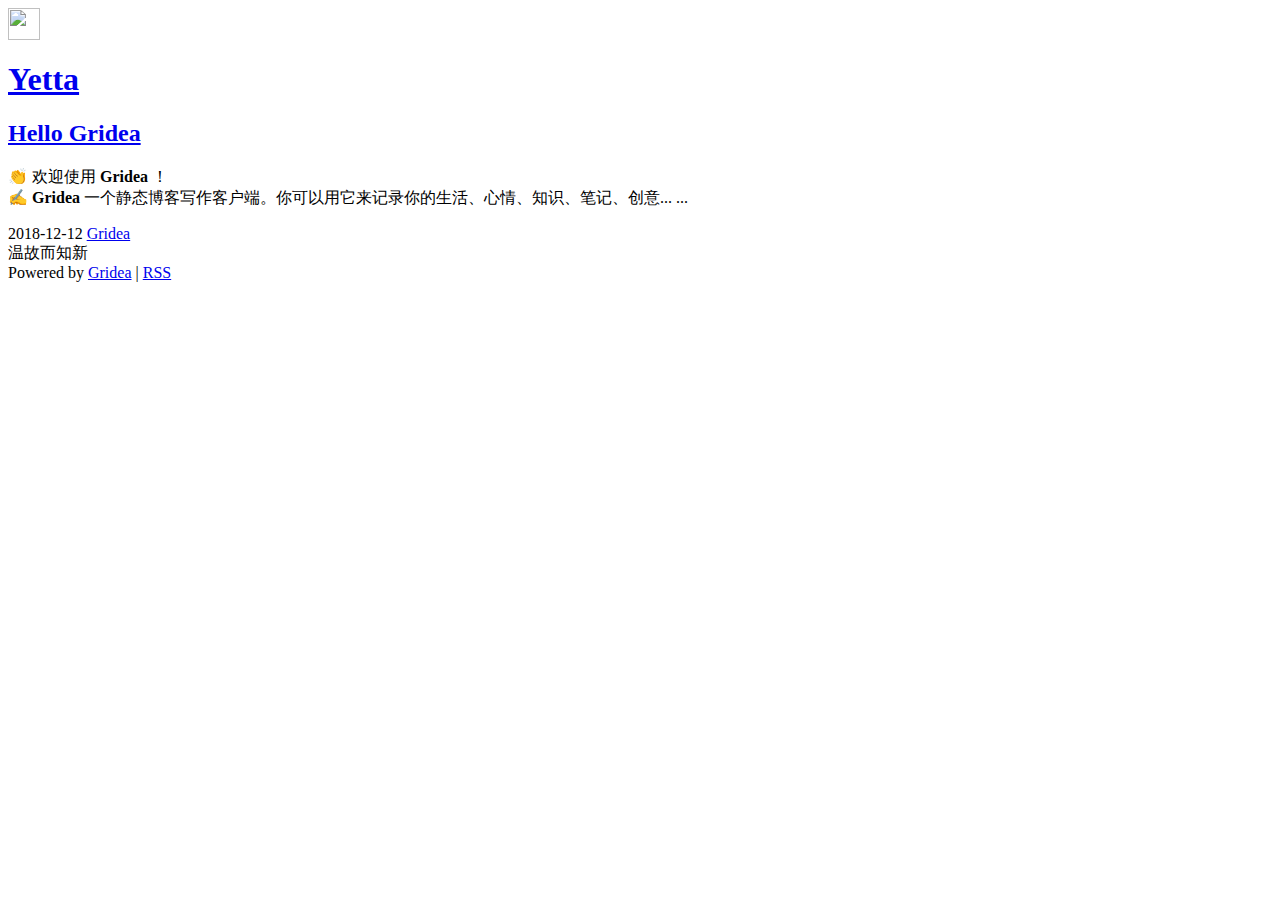
==== index.html @ 6abbf2cd "update from gridea: 2020-03-17 16:31:03" ====
<html>
  <head>
    
<meta charset="utf-8" >

<title>Yetta</title>
<meta name="description" content="温故而知新">

<meta name="viewport" content="width=device-width, initial-scale=1, maximum-scale=1, user-scalable=no">
<link rel="stylesheet" href="https://cdnjs.cloudflare.com/ajax/libs/animate.css/3.7.0/animate.min.css">

<link rel="stylesheet" href="https://use.fontawesome.com/releases/v5.7.2/css/all.css" integrity="sha384-fnmOCqbTlWIlj8LyTjo7mOUStjsKC4pOpQbqyi7RrhN7udi9RwhKkMHpvLbHG9Sr" crossorigin="anonymous">
<link rel="shortcut icon" href="https://yetta3370/webdesign.github.io/favicon.ico?v=1584433859513">
<link rel="stylesheet" href="https://cdnjs.cloudflare.com/ajax/libs/KaTeX/0.10.0/katex.min.css">
<link rel="stylesheet" href="https://yetta3370/webdesign.github.io/styles/main.css">



<script src="https://cdn.jsdelivr.net/npm/vue/dist/vue.js"></script>
<script src="https://cdn.bootcss.com/highlight.js/9.12.0/highlight.min.js"></script>



  </head>
  <body>
    <div id="app" class="main">
      <div class="site-header-container">
  <div class="site-header">
    <div class="left">
      <a href="https://yetta3370/webdesign.github.io">
        <img class="avatar" src="https://yetta3370/webdesign.github.io/images/avatar.png?v=1584433859513" alt="" width="32px" height="32px">
      </a>
      <a href="https://yetta3370/webdesign.github.io">
        <h1 class="site-title">Yetta</h1>
      </a>
    </div>
    <div class="right">
      <transition name="fade">
        <i class="icon" :class="{ 'icon-close-outline': menuVisible, 'icon-menu-outline': !menuVisible }" @click="menuVisible = !menuVisible"></i>
      </transition>
    </div>
  </div>
</div>

<transition name="fade">
  <div class="menu-container" style="display: none;" v-show="menuVisible">
    <div class="menu-list">
      
        
          <a href="https://yetta3370/webdesign.github.io" class="menu purple-link">
            首页
          </a>
        
      
        
          <a href="https://yetta3370/webdesign.github.io/archives" class="menu purple-link">
            归档
          </a>
        
      
        
          <a href="https://yetta3370/webdesign.github.io/tags" class="menu purple-link">
            标签
          </a>
        
      
        
          <a href="https://yetta3370/webdesign.github.io/post/about" class="menu purple-link">
            关于
          </a>
        
      
    </div>
  </div>
</transition>


      <div class="content-container">
        
        
<section class="post-item">
    <div class="content">
      <a href="https://yetta3370/webdesign.github.io/post/hello-gridea/">
        <h2 class="post-title">Hello Gridea</h2>
      </a>
      <div class="post-abstract">
        <p>👏  欢迎使用 <strong>Gridea</strong> ！<br>
✍️  <strong>Gridea</strong> 一个静态博客写作客户端。你可以用它来记录你的生活、心情、知识、笔记、创意... ...</p>

      </div>
      <div class="post-info">
        <span><i class="icon icon-calendar-outline"></i> 2018-12-12</span>
        
          <span>
            <i class="icon icon-pricetags-outline"></i>
            
              <a href="https://yetta3370/webdesign.github.io/tag/xIq6N0tEE/">
                Gridea
                
              </a>
            
          </span>
        
      </div>
    </div>
    
      <a href="https://yetta3370/webdesign.github.io/post/hello-gridea/">
        <div class="feature-container" style="background-image: url('https://yetta3370/webdesign.github.io/post-images/hello-gridea.png')">
        </div>
      </a>
    
  </section>


<div class="pagination-container">
  
  
</div>


      </div>

      <div class="site-footer">
  <div class="slogan">温故而知新</div>
  <div class="social-container">
    
      
    
      
    
      
    
      
    
      
    
  </div>
  Powered by <a href="https://github.com/getgridea/gridea" target="_blank">Gridea</a> | <a class="rss" href="https://yetta3370/webdesign.github.io/atom.xml" target="_blank">RSS</a>
</div>


    </div>
    <script type="application/javascript">

hljs.initHighlightingOnLoad()

var app = new Vue({
  el: '#app',
  data: {
    menuVisible: false,
  },
})

</script>




  </body>
</html>
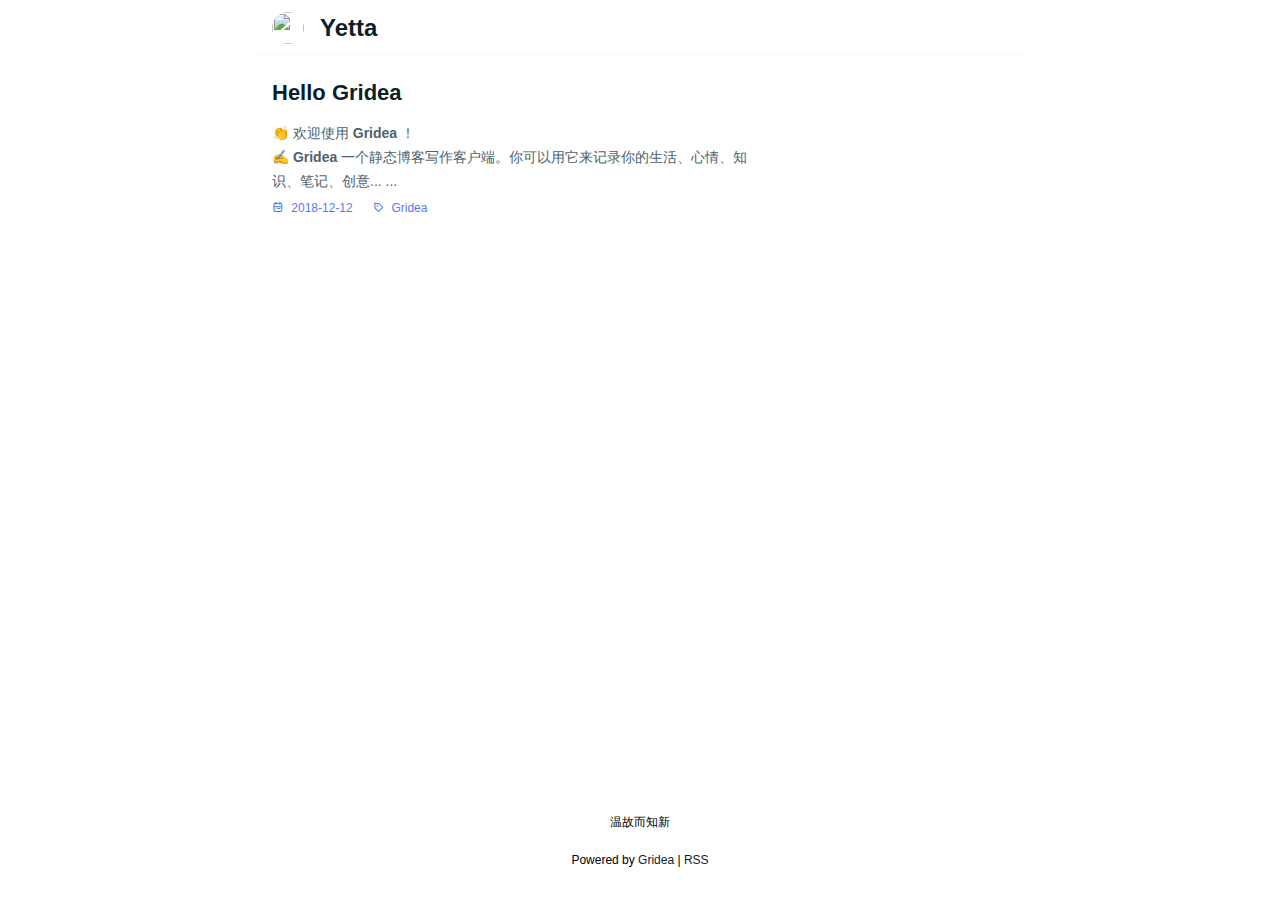
==== commit d286ef04: "update from gridea: 2020-03-17 17:10:50" ====
--- a/index.html
+++ b/index.html
@@ -11,9 +11,9 @@
 <link rel="stylesheet" href="https://cdnjs.cloudflare.com/ajax/libs/animate.css/3.7.0/animate.min.css">
 
 <link rel="stylesheet" href="https://use.fontawesome.com/releases/v5.7.2/css/all.css" integrity="sha384-fnmOCqbTlWIlj8LyTjo7mOUStjsKC4pOpQbqyi7RrhN7udi9RwhKkMHpvLbHG9Sr" crossorigin="anonymous">
-<link rel="shortcut icon" href="https://yetta3370/webdesign.github.io/favicon.ico?v=1584433859513">
+<link rel="shortcut icon" href="https://yetta3370.github.io/webdesign.github.io/favicon.ico?v=1584436246470">
 <link rel="stylesheet" href="https://cdnjs.cloudflare.com/ajax/libs/KaTeX/0.10.0/katex.min.css">
-<link rel="stylesheet" href="https://yetta3370/webdesign.github.io/styles/main.css">
+<link rel="stylesheet" href="https://yetta3370.github.io/webdesign.github.io/styles/main.css">
 
 
 
@@ -28,10 +28,10 @@
       <div class="site-header-container">
   <div class="site-header">
     <div class="left">
-      <a href="https://yetta3370/webdesign.github.io">
-        <img class="avatar" src="https://yetta3370/webdesign.github.io/images/avatar.png?v=1584433859513" alt="" width="32px" height="32px">
+      <a href="https://yetta3370.github.io/webdesign.github.io">
+        <img class="avatar" src="https://yetta3370.github.io/webdesign.github.io/images/avatar.png?v=1584436246470" alt="" width="32px" height="32px">
       </a>
-      <a href="https://yetta3370/webdesign.github.io">
+      <a href="https://yetta3370.github.io/webdesign.github.io">
         <h1 class="site-title">Yetta</h1>
       </a>
     </div>
@@ -48,25 +48,25 @@
     <div class="menu-list">
       
         
-          <a href="https://yetta3370/webdesign.github.io" class="menu purple-link">
+          <a href="https://yetta3370.github.io/webdesign.github.io" class="menu purple-link">
             首页
           </a>
         
       
         
-          <a href="https://yetta3370/webdesign.github.io/archives" class="menu purple-link">
+          <a href="https://yetta3370.github.io/webdesign.github.io/archives" class="menu purple-link">
             归档
           </a>
         
       
         
-          <a href="https://yetta3370/webdesign.github.io/tags" class="menu purple-link">
+          <a href="https://yetta3370.github.io/webdesign.github.io/tags" class="menu purple-link">
             标签
           </a>
         
       
         
-          <a href="https://yetta3370/webdesign.github.io/post/about" class="menu purple-link">
+          <a href="https://yetta3370.github.io/webdesign.github.io/post/about" class="menu purple-link">
             关于
           </a>
         
@@ -81,7 +81,7 @@
         
 <section class="post-item">
     <div class="content">
-      <a href="https://yetta3370/webdesign.github.io/post/hello-gridea/">
+      <a href="https://yetta3370.github.io/webdesign.github.io/post/hello-gridea/">
         <h2 class="post-title">Hello Gridea</h2>
       </a>
       <div class="post-abstract">
@@ -95,7 +95,7 @@
           <span>
             <i class="icon icon-pricetags-outline"></i>
             
-              <a href="https://yetta3370/webdesign.github.io/tag/xIq6N0tEE/">
+              <a href="https://yetta3370.github.io/webdesign.github.io/tag/xIq6N0tEE/">
                 Gridea
                 
               </a>
@@ -105,8 +105,8 @@
       </div>
     </div>
     
-      <a href="https://yetta3370/webdesign.github.io/post/hello-gridea/">
-        <div class="feature-container" style="background-image: url('https://yetta3370/webdesign.github.io/post-images/hello-gridea.png')">
+      <a href="https://yetta3370.github.io/webdesign.github.io/post/hello-gridea/">
+        <div class="feature-container" style="background-image: url('https://yetta3370.github.io/webdesign.github.io/post-images/hello-gridea.jpg')">
         </div>
       </a>
     
@@ -136,7 +136,7 @@
       
     
   </div>
-  Powered by <a href="https://github.com/getgridea/gridea" target="_blank">Gridea</a> | <a class="rss" href="https://yetta3370/webdesign.github.io/atom.xml" target="_blank">RSS</a>
+  Powered by <a href="https://github.com/getgridea/gridea" target="_blank">Gridea</a> | <a class="rss" href="https://yetta3370.github.io/webdesign.github.io/atom.xml" target="_blank">RSS</a>
 </div>
 
 
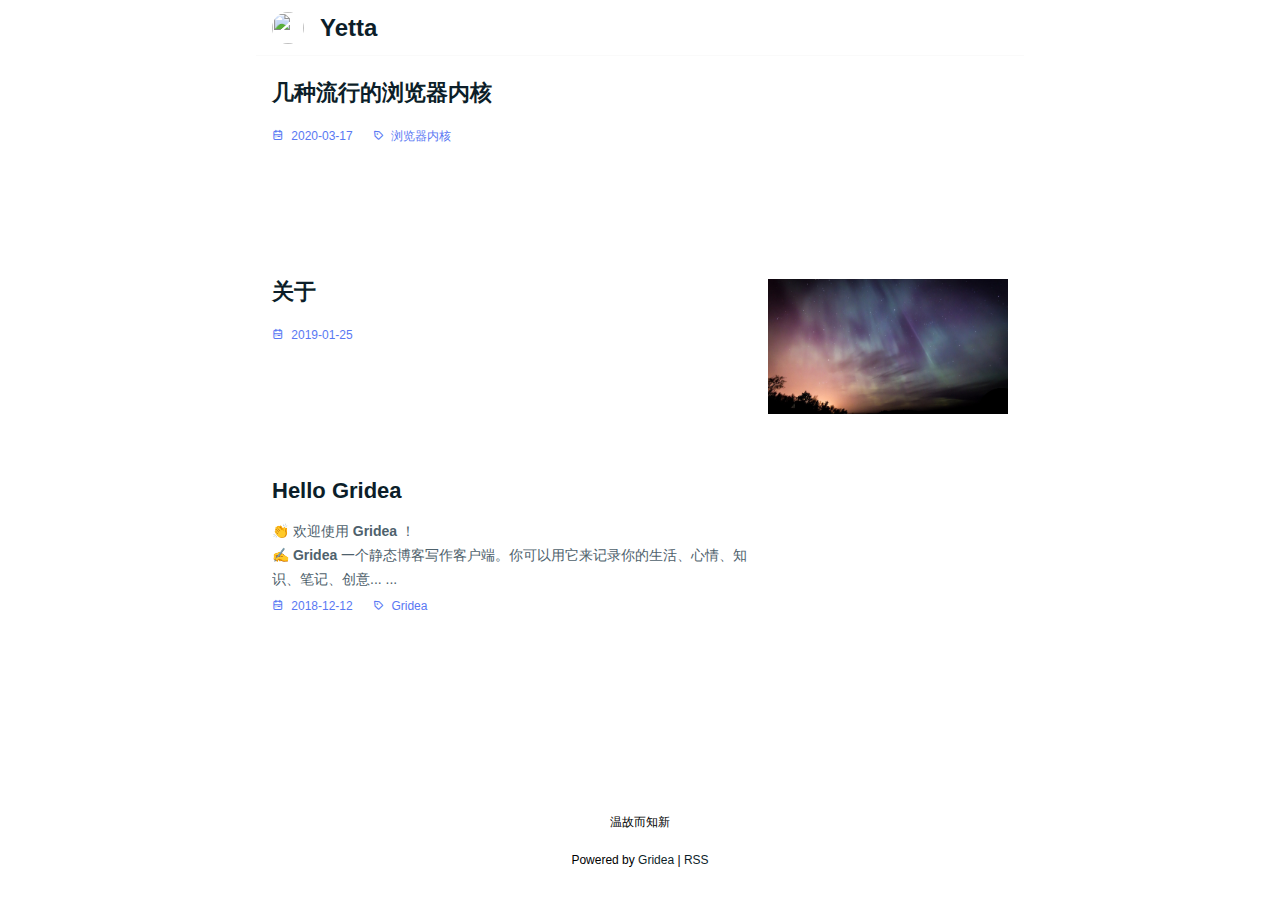
==== commit 07943712: "update from gridea: 2020-03-20 11:06:14" ====
--- a/index.html
+++ b/index.html
@@ -11,7 +11,7 @@
 <link rel="stylesheet" href="https://cdnjs.cloudflare.com/ajax/libs/animate.css/3.7.0/animate.min.css">
 
 <link rel="stylesheet" href="https://use.fontawesome.com/releases/v5.7.2/css/all.css" integrity="sha384-fnmOCqbTlWIlj8LyTjo7mOUStjsKC4pOpQbqyi7RrhN7udi9RwhKkMHpvLbHG9Sr" crossorigin="anonymous">
-<link rel="shortcut icon" href="https://yetta3370.github.io/webdesign.github.io/favicon.ico?v=1584436246470">
+<link rel="shortcut icon" href="https://yetta3370.github.io/webdesign.github.io/favicon.ico?v=1584673568517">
 <link rel="stylesheet" href="https://cdnjs.cloudflare.com/ajax/libs/KaTeX/0.10.0/katex.min.css">
 <link rel="stylesheet" href="https://yetta3370.github.io/webdesign.github.io/styles/main.css">
 
@@ -29,7 +29,7 @@
   <div class="site-header">
     <div class="left">
       <a href="https://yetta3370.github.io/webdesign.github.io">
-        <img class="avatar" src="https://yetta3370.github.io/webdesign.github.io/images/avatar.png?v=1584436246470" alt="" width="32px" height="32px">
+        <img class="avatar" src="https://yetta3370.github.io/webdesign.github.io/images/avatar.png?v=1584673568517" alt="" width="32px" height="32px">
       </a>
       <a href="https://yetta3370.github.io/webdesign.github.io">
         <h1 class="site-title">Yetta</h1>
@@ -48,7 +48,7 @@
     <div class="menu-list">
       
         
-          <a href="https://yetta3370.github.io/webdesign.github.io" class="menu purple-link">
+          <a href="https://yetta3370.github.io/webdesign.github.io/index" class="menu purple-link">
             首页
           </a>
         
@@ -79,6 +79,58 @@
       <div class="content-container">
         
         
+<section class="post-item">
+    <div class="content">
+      <a href="https://yetta3370.github.io/webdesign.github.io/post/ji-chong-liu-xing-de-liu-lan-qi-nei-he/">
+        <h2 class="post-title">几种流行的浏览器内核</h2>
+      </a>
+      <div class="post-abstract">
+        
+      </div>
+      <div class="post-info">
+        <span><i class="icon icon-calendar-outline"></i> 2020-03-17</span>
+        
+          <span>
+            <i class="icon icon-pricetags-outline"></i>
+            
+              <a href="https://yetta3370.github.io/webdesign.github.io/tag/cT3Oz83yb/">
+                浏览器内核
+                
+              </a>
+            
+          </span>
+        
+      </div>
+    </div>
+    
+      <a href="https://yetta3370.github.io/webdesign.github.io/post/ji-chong-liu-xing-de-liu-lan-qi-nei-he/">
+        <div class="feature-container" style="background-image: url('https://yetta3370.github.io/webdesign.github.io/post-images/ji-chong-liu-xing-de-liu-lan-qi-nei-he.jpg')">
+        </div>
+      </a>
+    
+  </section>
+
+<section class="post-item">
+    <div class="content">
+      <a href="https://yetta3370.github.io/webdesign.github.io/post/about/">
+        <h2 class="post-title">关于</h2>
+      </a>
+      <div class="post-abstract">
+        
+      </div>
+      <div class="post-info">
+        <span><i class="icon icon-calendar-outline"></i> 2019-01-25</span>
+        
+      </div>
+    </div>
+    
+      <a href="https://yetta3370.github.io/webdesign.github.io/post/about/">
+        <div class="feature-container" style="background-image: url('https://yetta3370.github.io/webdesign.github.io/post-images/about.jpg')">
+        </div>
+      </a>
+    
+  </section>
+
 <section class="post-item">
     <div class="content">
       <a href="https://yetta3370.github.io/webdesign.github.io/post/hello-gridea/">
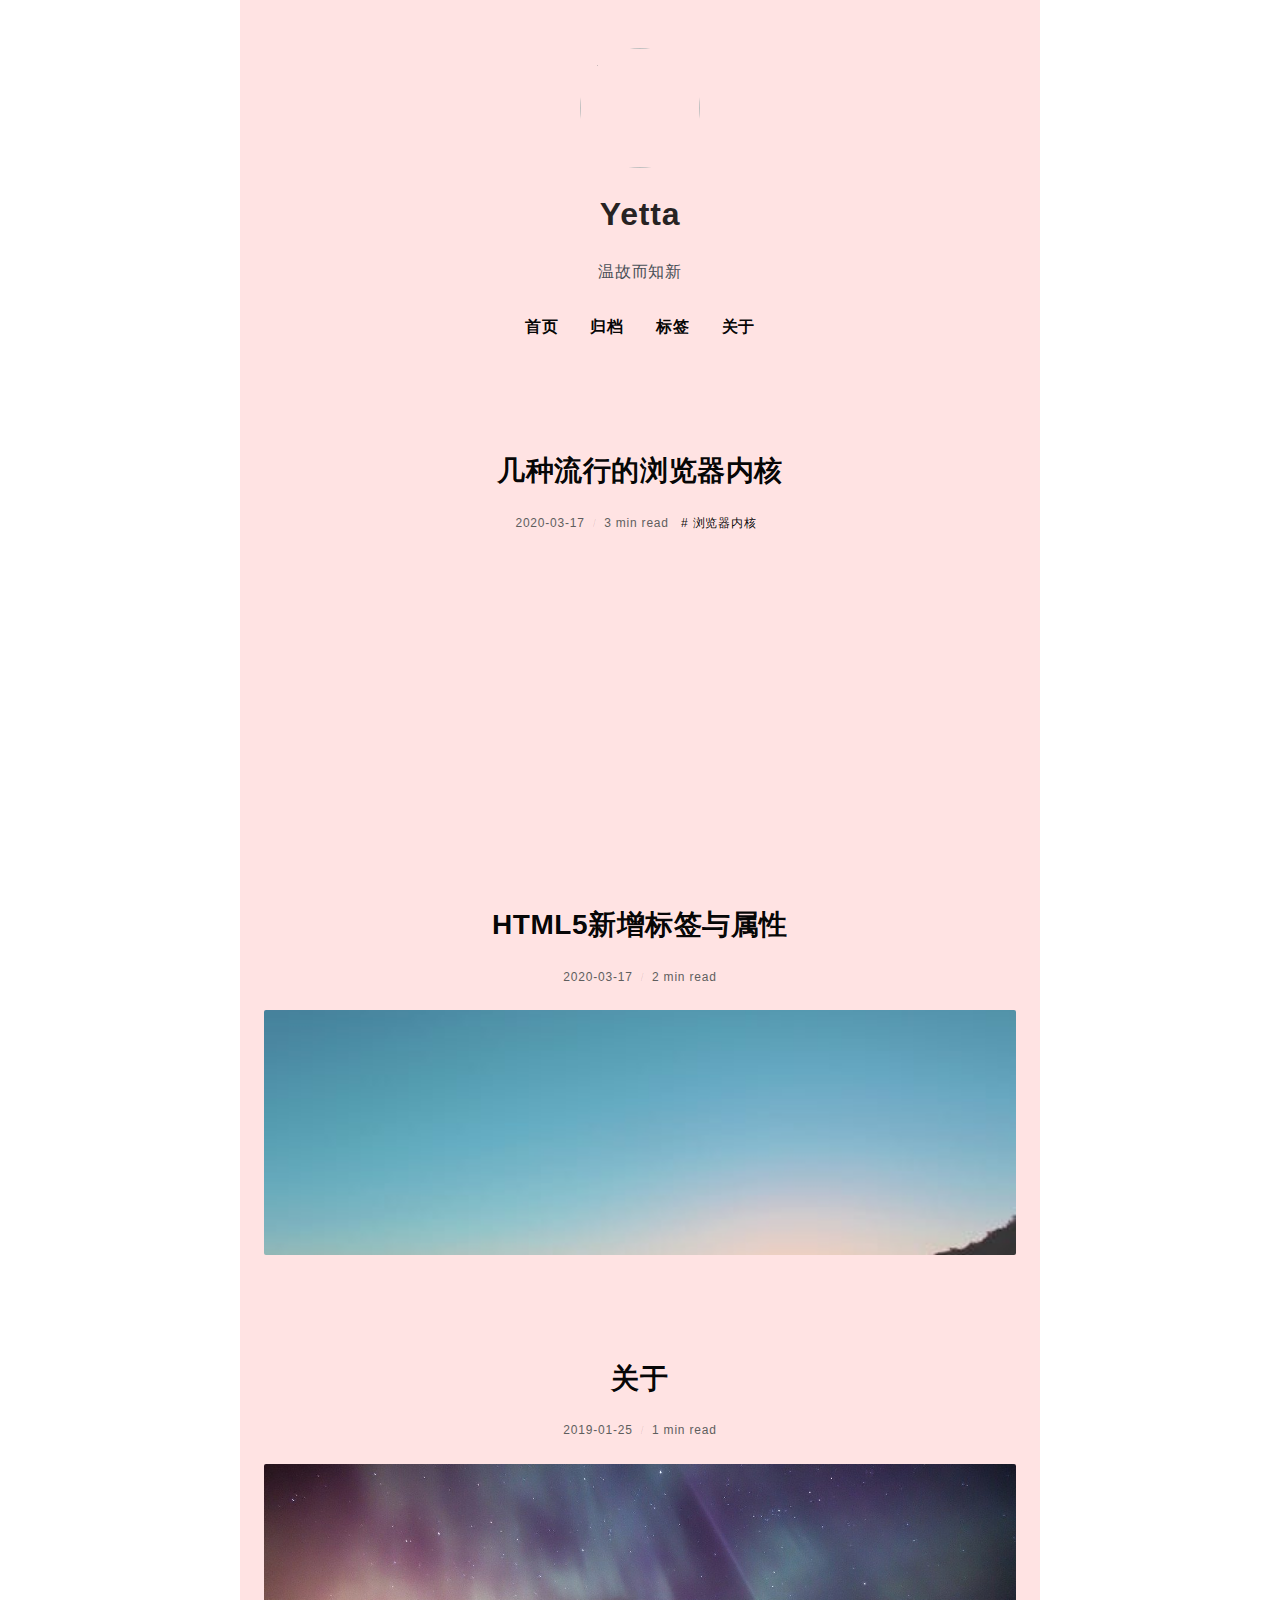
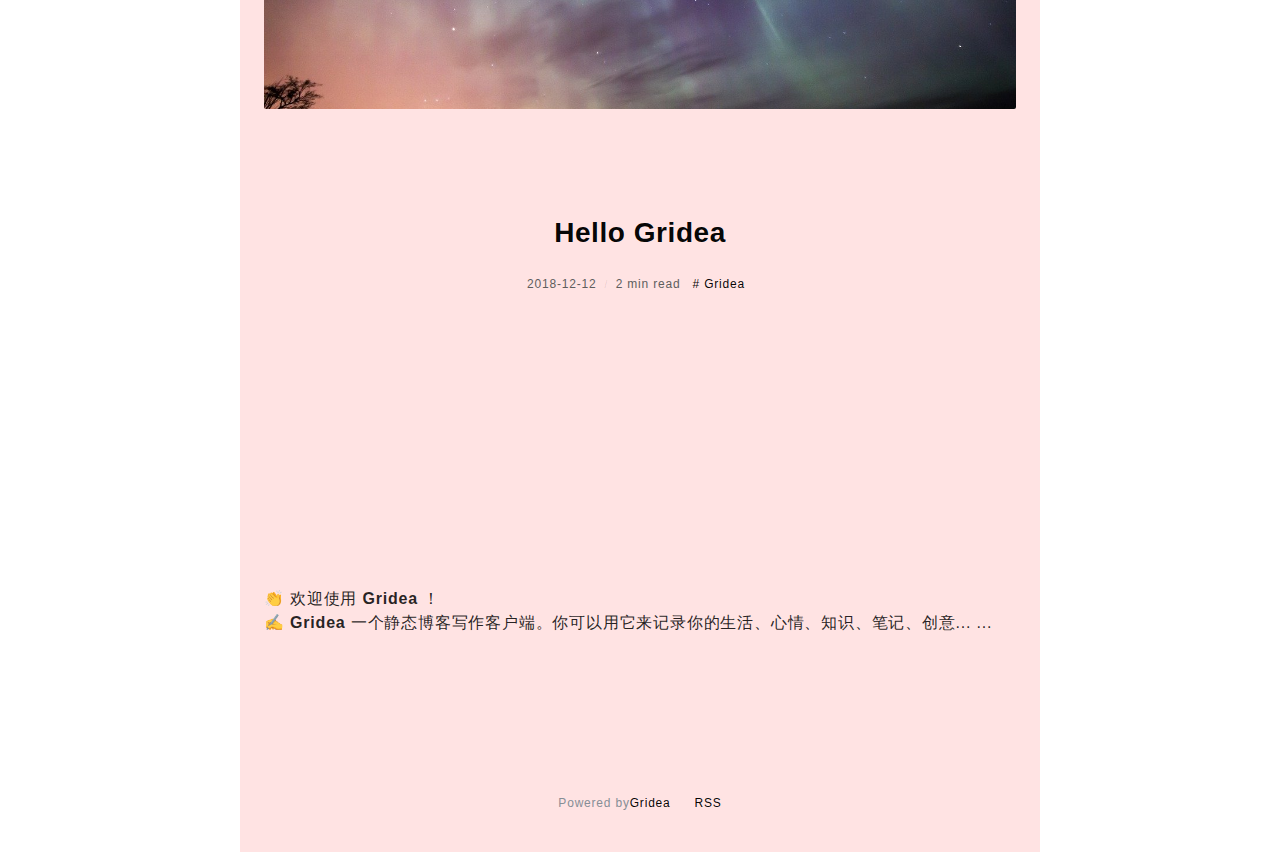
==== commit 9800f156: "update from gridea: 2020-05-17 19:45:54" ====
--- a/index.html
+++ b/index.html
@@ -1,180 +1,58 @@
-
 <html>
   <head>
-    
-<meta charset="utf-8" >
-
+    <meta charset="utf-8" />
+<meta name="viewport" content="width=device-width, initial-scale=1" />
 <title>Yetta</title>
-<meta name="description" content="温故而知新">
-
-<meta name="viewport" content="width=device-width, initial-scale=1, maximum-scale=1, user-scalable=no">
-<link rel="stylesheet" href="https://cdnjs.cloudflare.com/ajax/libs/animate.css/3.7.0/animate.min.css">
-
-<link rel="stylesheet" href="https://use.fontawesome.com/releases/v5.7.2/css/all.css" integrity="sha384-fnmOCqbTlWIlj8LyTjo7mOUStjsKC4pOpQbqyi7RrhN7udi9RwhKkMHpvLbHG9Sr" crossorigin="anonymous">
-<link rel="shortcut icon" href="https://yetta3370.github.io/webdesign.github.io/favicon.ico?v=1584673568517">
-<link rel="stylesheet" href="https://cdnjs.cloudflare.com/ajax/libs/KaTeX/0.10.0/katex.min.css">
+<link rel="shortcut icon" href="https://yetta3370.github.io/webdesign.github.io/favicon.ico?v=1589715944892">
+<link href="https://cdn.jsdelivr.net/npm/remixicon@2.3.0/fonts/remixicon.css" rel="stylesheet">
 <link rel="stylesheet" href="https://yetta3370.github.io/webdesign.github.io/styles/main.css">
+<link rel="alternate" type="application/atom+xml" title="Yetta - Atom Feed" href="https://yetta3370.github.io/webdesign.github.io/atom.xml">
+<link rel="stylesheet" href="https://fonts.googleapis.com/css?family=Droid+Serif:400,700">
 
 
 
-<script src="https://cdn.jsdelivr.net/npm/vue/dist/vue.js"></script>
-<script src="https://cdn.bootcss.com/highlight.js/9.12.0/highlight.min.js"></script>
-
-
-
+    <meta name="description" content="温故而知新" />
   </head>
   <body>
-    <div id="app" class="main">
-      <div class="site-header-container">
-  <div class="site-header">
-    <div class="left">
-      <a href="https://yetta3370.github.io/webdesign.github.io">
-        <img class="avatar" src="https://yetta3370.github.io/webdesign.github.io/images/avatar.png?v=1584673568517" alt="" width="32px" height="32px">
-      </a>
-      <a href="https://yetta3370.github.io/webdesign.github.io">
-        <h1 class="site-title">Yetta</h1>
-      </a>
-    </div>
-    <div class="right">
-      <transition name="fade">
-        <i class="icon" :class="{ 'icon-close-outline': menuVisible, 'icon-menu-outline': !menuVisible }" @click="menuVisible = !menuVisible"></i>
-      </transition>
-    </div>
+    <div class="main">
+      <div class="main-content">
+        <div class="site-header">
+  <a href="https://yetta3370.github.io/webdesign.github.io">
+  <img class="avatar" src="https://yetta3370.github.io/webdesign.github.io/images/avatar.png?v=1589715944892" alt="">
+  </a>
+  <h1 class="site-title">
+    Yetta
+  </h1>
+  <p class="site-description">
+    温故而知新
+  </p>
+  <div class="menu-container">
+    
+      
+        <a href="https://yetta3370.github.io/webdesign.github.io/index" class="menu">
+          首页
+        </a>
+      
+    
+      
+        <a href="https://yetta3370.github.io/webdesign.github.io/archives" class="menu">
+          归档
+        </a>
+      
+    
+      
+        <a href="https://yetta3370.github.io/webdesign.github.io/tags" class="menu">
+          标签
+        </a>
+      
+    
+      
+        <a href="https://yetta3370.github.io/webdesign.github.io/post/about" class="menu">
+          关于
+        </a>
+      
+    
   </div>
-</div>
-
-<transition name="fade">
-  <div class="menu-container" style="display: none;" v-show="menuVisible">
-    <div class="menu-list">
-      
-        
-          <a href="https://yetta3370.github.io/webdesign.github.io/index" class="menu purple-link">
-            首页
-          </a>
-        
-      
-        
-          <a href="https://yetta3370.github.io/webdesign.github.io/archives" class="menu purple-link">
-            归档
-          </a>
-        
-      
-        
-          <a href="https://yetta3370.github.io/webdesign.github.io/tags" class="menu purple-link">
-            标签
-          </a>
-        
-      
-        
-          <a href="https://yetta3370.github.io/webdesign.github.io/post/about" class="menu purple-link">
-            关于
-          </a>
-        
-      
-    </div>
-  </div>
-</transition>
-
-
-      <div class="content-container">
-        
-        
-<section class="post-item">
-    <div class="content">
-      <a href="https://yetta3370.github.io/webdesign.github.io/post/ji-chong-liu-xing-de-liu-lan-qi-nei-he/">
-        <h2 class="post-title">几种流行的浏览器内核</h2>
-      </a>
-      <div class="post-abstract">
-        
-      </div>
-      <div class="post-info">
-        <span><i class="icon icon-calendar-outline"></i> 2020-03-17</span>
-        
-          <span>
-            <i class="icon icon-pricetags-outline"></i>
-            
-              <a href="https://yetta3370.github.io/webdesign.github.io/tag/cT3Oz83yb/">
-                浏览器内核
-                
-              </a>
-            
-          </span>
-        
-      </div>
-    </div>
-    
-      <a href="https://yetta3370.github.io/webdesign.github.io/post/ji-chong-liu-xing-de-liu-lan-qi-nei-he/">
-        <div class="feature-container" style="background-image: url('https://yetta3370.github.io/webdesign.github.io/post-images/ji-chong-liu-xing-de-liu-lan-qi-nei-he.jpg')">
-        </div>
-      </a>
-    
-  </section>
-
-<section class="post-item">
-    <div class="content">
-      <a href="https://yetta3370.github.io/webdesign.github.io/post/about/">
-        <h2 class="post-title">关于</h2>
-      </a>
-      <div class="post-abstract">
-        
-      </div>
-      <div class="post-info">
-        <span><i class="icon icon-calendar-outline"></i> 2019-01-25</span>
-        
-      </div>
-    </div>
-    
-      <a href="https://yetta3370.github.io/webdesign.github.io/post/about/">
-        <div class="feature-container" style="background-image: url('https://yetta3370.github.io/webdesign.github.io/post-images/about.jpg')">
-        </div>
-      </a>
-    
-  </section>
-
-<section class="post-item">
-    <div class="content">
-      <a href="https://yetta3370.github.io/webdesign.github.io/post/hello-gridea/">
-        <h2 class="post-title">Hello Gridea</h2>
-      </a>
-      <div class="post-abstract">
-        <p>👏  欢迎使用 <strong>Gridea</strong> ！<br>
-✍️  <strong>Gridea</strong> 一个静态博客写作客户端。你可以用它来记录你的生活、心情、知识、笔记、创意... ...</p>
-
-      </div>
-      <div class="post-info">
-        <span><i class="icon icon-calendar-outline"></i> 2018-12-12</span>
-        
-          <span>
-            <i class="icon icon-pricetags-outline"></i>
-            
-              <a href="https://yetta3370.github.io/webdesign.github.io/tag/xIq6N0tEE/">
-                Gridea
-                
-              </a>
-            
-          </span>
-        
-      </div>
-    </div>
-    
-      <a href="https://yetta3370.github.io/webdesign.github.io/post/hello-gridea/">
-        <div class="feature-container" style="background-image: url('https://yetta3370.github.io/webdesign.github.io/post-images/hello-gridea.jpg')">
-        </div>
-      </a>
-    
-  </section>
-
-
-<div class="pagination-container">
-  
-  
-</div>
-
-
-      </div>
-
-      <div class="site-footer">
-  <div class="slogan">温故而知新</div>
   <div class="social-container">
     
       
@@ -188,26 +66,126 @@
       
     
   </div>
-  Powered by <a href="https://github.com/getgridea/gridea" target="_blank">Gridea</a> | <a class="rss" href="https://yetta3370.github.io/webdesign.github.io/atom.xml" target="_blank">RSS</a>
 </div>
 
+    
+        <div class="post-container">
+  
+    <article class="post">
+      <a href="https://yetta3370.github.io/webdesign.github.io/post/ji-chong-liu-xing-de-liu-lan-qi-nei-he/">
+        <h2 class="post-title">几种流行的浏览器内核</h2>
+      </a>
+      <div class="post-info">
+        <span>
+          2020-03-17
+        </span>
+        <span>
+          3 min read
+        </span>
+        
+          <a href="https://yetta3370.github.io/webdesign.github.io/tag/cT3Oz83yb/" class="post-tag">
+            # 浏览器内核
+          </a>
+        
+      </div>
+      
+        <a href="https://yetta3370.github.io/webdesign.github.io/post/ji-chong-liu-xing-de-liu-lan-qi-nei-he/" class="post-feature-image" style="background-image: url('https://yetta3370.github.io/webdesign.github.io/post-images/ji-chong-liu-xing-de-liu-lan-qi-nei-he.jpg')">
+        </a>
+      
+      <div class="post-abstract">
+        
+      </div>
+    </article>
+  
+    <article class="post">
+      <a href="https://yetta3370.github.io/webdesign.github.io/post/html5-xin-zeng-biao-qian/">
+        <h2 class="post-title">HTML5新增标签与属性</h2>
+      </a>
+      <div class="post-info">
+        <span>
+          2020-03-17
+        </span>
+        <span>
+          2 min read
+        </span>
+        
+      </div>
+      
+        <a href="https://yetta3370.github.io/webdesign.github.io/post/html5-xin-zeng-biao-qian/" class="post-feature-image" style="background-image: url('https://yetta3370.github.io/webdesign.github.io/post-images/html5-xin-zeng-biao-qian.jpg')">
+        </a>
+      
+      <div class="post-abstract">
+        
+      </div>
+    </article>
+  
+    <article class="post">
+      <a href="https://yetta3370.github.io/webdesign.github.io/post/about/">
+        <h2 class="post-title">关于</h2>
+      </a>
+      <div class="post-info">
+        <span>
+          2019-01-25
+        </span>
+        <span>
+          1 min read
+        </span>
+        
+      </div>
+      
+        <a href="https://yetta3370.github.io/webdesign.github.io/post/about/" class="post-feature-image" style="background-image: url('https://yetta3370.github.io/webdesign.github.io/post-images/about.jpg')">
+        </a>
+      
+      <div class="post-abstract">
+        
+      </div>
+    </article>
+  
+    <article class="post">
+      <a href="https://yetta3370.github.io/webdesign.github.io/post/hello-gridea/">
+        <h2 class="post-title">Hello Gridea</h2>
+      </a>
+      <div class="post-info">
+        <span>
+          2018-12-12
+        </span>
+        <span>
+          2 min read
+        </span>
+        
+          <a href="https://yetta3370.github.io/webdesign.github.io/tag/xIq6N0tEE/" class="post-tag">
+            # Gridea
+          </a>
+        
+      </div>
+      
+        <a href="https://yetta3370.github.io/webdesign.github.io/post/hello-gridea/" class="post-feature-image" style="background-image: url('https://yetta3370.github.io/webdesign.github.io/post-images/hello-gridea.jpg')">
+        </a>
+      
+      <div class="post-abstract">
+        <p>👏  欢迎使用 <strong>Gridea</strong> ！<br>
+✍️  <strong>Gridea</strong> 一个静态博客写作客户端。你可以用它来记录你的生活、心情、知识、笔记、创意... ...</p>
 
+      </div>
+    </article>
+  
+</div>
+
+    
+        <div class="pagination-container">
+  
+  
+</div>
+
+    
+        <div class="site-footer">
+  Powered by <a href="https://github.com/getgridea/gridea" target="_blank">Gridea</a>
+  <a class="rss" href="https://yetta3370.github.io/webdesign.github.io/atom.xml" target="_blank">
+    <i class="ri-rss-line"></i> RSS
+  </a>
+</div>
+
+      </div>
     </div>
-    <script type="application/javascript">
-
-hljs.initHighlightingOnLoad()
-
-var app = new Vue({
-  el: '#app',
-  data: {
-    menuVisible: false,
-  },
-})
-
-</script>
-
-
-
-
   </body>
 </html>
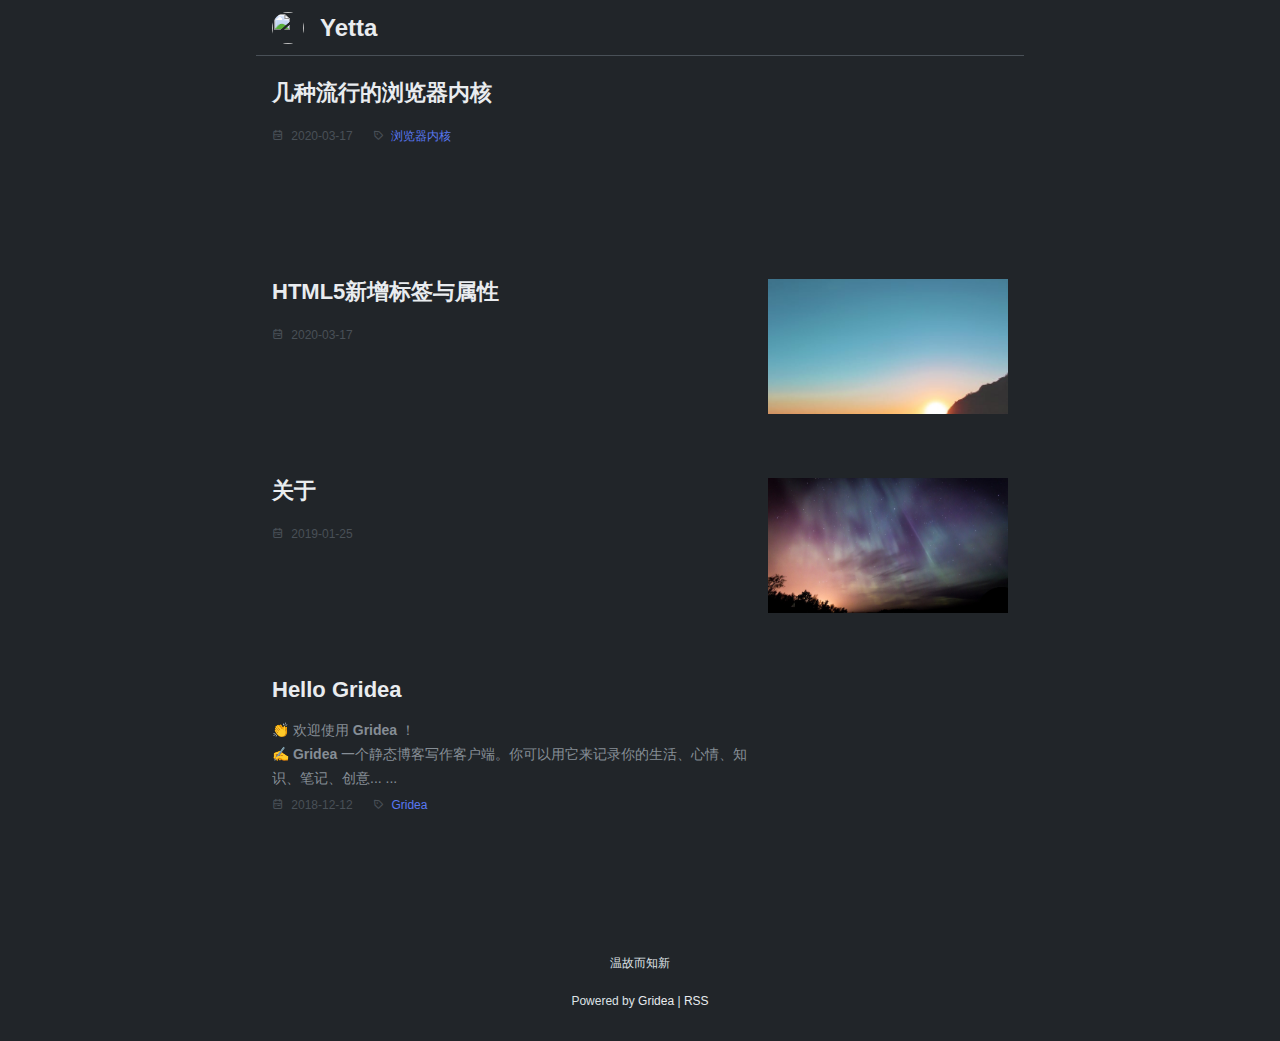
==== commit 00d2eeab: "update from gridea: 2020-05-17 19:58:00" ====
--- a/index.html
+++ b/index.html
@@ -1,191 +1,234 @@
+
 <html>
   <head>
-    <meta charset="utf-8" />
-<meta name="viewport" content="width=device-width, initial-scale=1" />
+    
+<meta charset="utf-8" >
+
 <title>Yetta</title>
-<link rel="shortcut icon" href="https://yetta3370.github.io/webdesign.github.io/favicon.ico?v=1589715944892">
-<link href="https://cdn.jsdelivr.net/npm/remixicon@2.3.0/fonts/remixicon.css" rel="stylesheet">
+<meta name="description" content="温故而知新">
+
+<meta name="viewport" content="width=device-width, initial-scale=1, maximum-scale=1, user-scalable=no">
+<link rel="stylesheet" href="https://cdnjs.cloudflare.com/ajax/libs/animate.css/3.7.0/animate.min.css">
+
+<link rel="stylesheet" href="https://use.fontawesome.com/releases/v5.7.2/css/all.css" integrity="sha384-fnmOCqbTlWIlj8LyTjo7mOUStjsKC4pOpQbqyi7RrhN7udi9RwhKkMHpvLbHG9Sr" crossorigin="anonymous">
+<link rel="shortcut icon" href="https://yetta3370.github.io/webdesign.github.io/favicon.ico?v=1589716676275">
+<link rel="stylesheet" href="https://cdnjs.cloudflare.com/ajax/libs/KaTeX/0.10.0/katex.min.css">
 <link rel="stylesheet" href="https://yetta3370.github.io/webdesign.github.io/styles/main.css">
-<link rel="alternate" type="application/atom+xml" title="Yetta - Atom Feed" href="https://yetta3370.github.io/webdesign.github.io/atom.xml">
-<link rel="stylesheet" href="https://fonts.googleapis.com/css?family=Droid+Serif:400,700">
-
-
-
-    <meta name="description" content="温故而知新" />
+
+
+
+<script src="https://cdn.jsdelivr.net/npm/vue/dist/vue.js"></script>
+<script src="https://cdn.bootcss.com/highlight.js/9.12.0/highlight.min.js"></script>
+
+
+
   </head>
   <body>
-    <div class="main">
-      <div class="main-content">
-        <div class="site-header">
-  <a href="https://yetta3370.github.io/webdesign.github.io">
-  <img class="avatar" src="https://yetta3370.github.io/webdesign.github.io/images/avatar.png?v=1589715944892" alt="">
-  </a>
-  <h1 class="site-title">
-    Yetta
-  </h1>
-  <p class="site-description">
-    温故而知新
-  </p>
-  <div class="menu-container">
-    
-      
-        <a href="https://yetta3370.github.io/webdesign.github.io/index" class="menu">
-          首页
-        </a>
-      
-    
-      
-        <a href="https://yetta3370.github.io/webdesign.github.io/archives" class="menu">
-          归档
-        </a>
-      
-    
-      
-        <a href="https://yetta3370.github.io/webdesign.github.io/tags" class="menu">
-          标签
-        </a>
-      
-    
-      
-        <a href="https://yetta3370.github.io/webdesign.github.io/post/about" class="menu">
-          关于
-        </a>
-      
-    
-  </div>
-  <div class="social-container">
-    
-      
-    
-      
-    
-      
-    
-      
-    
-      
-    
+    <div id="app" class="main">
+      <div class="site-header-container">
+  <div class="site-header">
+    <div class="left">
+      <a href="https://yetta3370.github.io/webdesign.github.io">
+        <img class="avatar" src="https://yetta3370.github.io/webdesign.github.io/images/avatar.png?v=1589716676275" alt="" width="32px" height="32px">
+      </a>
+      <a href="https://yetta3370.github.io/webdesign.github.io">
+        <h1 class="site-title">Yetta</h1>
+      </a>
+    </div>
+    <div class="right">
+      <transition name="fade">
+        <i class="icon" :class="{ 'icon-close-outline': menuVisible, 'icon-menu-outline': !menuVisible }" @click="menuVisible = !menuVisible"></i>
+      </transition>
+    </div>
   </div>
 </div>
 
-    
-        <div class="post-container">
-  
-    <article class="post">
+<transition name="fade">
+  <div class="menu-container" style="display: none;" v-show="menuVisible">
+    <div class="menu-list">
+      
+        
+          <a href="https://yetta3370.github.io/webdesign.github.io/index" class="menu purple-link">
+            首页
+          </a>
+        
+      
+        
+          <a href="https://yetta3370.github.io/webdesign.github.io/archives" class="menu purple-link">
+            归档
+          </a>
+        
+      
+        
+          <a href="https://yetta3370.github.io/webdesign.github.io/tags" class="menu purple-link">
+            标签
+          </a>
+        
+      
+        
+          <a href="https://yetta3370.github.io/webdesign.github.io/post/about" class="menu purple-link">
+            关于
+          </a>
+        
+      
+    </div>
+  </div>
+</transition>
+
+
+      <div class="content-container">
+        
+        
+<section class="post-item">
+    <div class="content">
       <a href="https://yetta3370.github.io/webdesign.github.io/post/ji-chong-liu-xing-de-liu-lan-qi-nei-he/">
         <h2 class="post-title">几种流行的浏览器内核</h2>
       </a>
-      <div class="post-info">
-        <span>
-          2020-03-17
-        </span>
-        <span>
-          3 min read
-        </span>
-        
-          <a href="https://yetta3370.github.io/webdesign.github.io/tag/cT3Oz83yb/" class="post-tag">
-            # 浏览器内核
-          </a>
-        
-      </div>
-      
-        <a href="https://yetta3370.github.io/webdesign.github.io/post/ji-chong-liu-xing-de-liu-lan-qi-nei-he/" class="post-feature-image" style="background-image: url('https://yetta3370.github.io/webdesign.github.io/post-images/ji-chong-liu-xing-de-liu-lan-qi-nei-he.jpg')">
-        </a>
-      
-      <div class="post-abstract">
-        
-      </div>
-    </article>
-  
-    <article class="post">
+      <div class="post-abstract">
+        
+      </div>
+      <div class="post-info">
+        <span><i class="icon icon-calendar-outline"></i> 2020-03-17</span>
+        
+          <span>
+            <i class="icon icon-pricetags-outline"></i>
+            
+              <a href="https://yetta3370.github.io/webdesign.github.io/tag/cT3Oz83yb/">
+                浏览器内核
+                
+              </a>
+            
+          </span>
+        
+      </div>
+    </div>
+    
+      <a href="https://yetta3370.github.io/webdesign.github.io/post/ji-chong-liu-xing-de-liu-lan-qi-nei-he/">
+        <div class="feature-container" style="background-image: url('https://yetta3370.github.io/webdesign.github.io/post-images/ji-chong-liu-xing-de-liu-lan-qi-nei-he.jpg')">
+        </div>
+      </a>
+    
+  </section>
+
+<section class="post-item">
+    <div class="content">
       <a href="https://yetta3370.github.io/webdesign.github.io/post/html5-xin-zeng-biao-qian/">
         <h2 class="post-title">HTML5新增标签与属性</h2>
       </a>
-      <div class="post-info">
-        <span>
-          2020-03-17
-        </span>
-        <span>
-          2 min read
-        </span>
-        
-      </div>
-      
-        <a href="https://yetta3370.github.io/webdesign.github.io/post/html5-xin-zeng-biao-qian/" class="post-feature-image" style="background-image: url('https://yetta3370.github.io/webdesign.github.io/post-images/html5-xin-zeng-biao-qian.jpg')">
-        </a>
-      
-      <div class="post-abstract">
-        
-      </div>
-    </article>
-  
-    <article class="post">
+      <div class="post-abstract">
+        
+      </div>
+      <div class="post-info">
+        <span><i class="icon icon-calendar-outline"></i> 2020-03-17</span>
+        
+      </div>
+    </div>
+    
+      <a href="https://yetta3370.github.io/webdesign.github.io/post/html5-xin-zeng-biao-qian/">
+        <div class="feature-container" style="background-image: url('https://yetta3370.github.io/webdesign.github.io/post-images/html5-xin-zeng-biao-qian.jpg')">
+        </div>
+      </a>
+    
+  </section>
+
+<section class="post-item">
+    <div class="content">
       <a href="https://yetta3370.github.io/webdesign.github.io/post/about/">
         <h2 class="post-title">关于</h2>
       </a>
-      <div class="post-info">
-        <span>
-          2019-01-25
-        </span>
-        <span>
-          1 min read
-        </span>
-        
-      </div>
-      
-        <a href="https://yetta3370.github.io/webdesign.github.io/post/about/" class="post-feature-image" style="background-image: url('https://yetta3370.github.io/webdesign.github.io/post-images/about.jpg')">
-        </a>
-      
-      <div class="post-abstract">
-        
-      </div>
-    </article>
-  
-    <article class="post">
+      <div class="post-abstract">
+        
+      </div>
+      <div class="post-info">
+        <span><i class="icon icon-calendar-outline"></i> 2019-01-25</span>
+        
+      </div>
+    </div>
+    
+      <a href="https://yetta3370.github.io/webdesign.github.io/post/about/">
+        <div class="feature-container" style="background-image: url('https://yetta3370.github.io/webdesign.github.io/post-images/about.jpg')">
+        </div>
+      </a>
+    
+  </section>
+
+<section class="post-item">
+    <div class="content">
       <a href="https://yetta3370.github.io/webdesign.github.io/post/hello-gridea/">
         <h2 class="post-title">Hello Gridea</h2>
       </a>
-      <div class="post-info">
-        <span>
-          2018-12-12
-        </span>
-        <span>
-          2 min read
-        </span>
-        
-          <a href="https://yetta3370.github.io/webdesign.github.io/tag/xIq6N0tEE/" class="post-tag">
-            # Gridea
-          </a>
-        
-      </div>
-      
-        <a href="https://yetta3370.github.io/webdesign.github.io/post/hello-gridea/" class="post-feature-image" style="background-image: url('https://yetta3370.github.io/webdesign.github.io/post-images/hello-gridea.jpg')">
-        </a>
-      
       <div class="post-abstract">
         <p>👏  欢迎使用 <strong>Gridea</strong> ！<br>
 ✍️  <strong>Gridea</strong> 一个静态博客写作客户端。你可以用它来记录你的生活、心情、知识、笔记、创意... ...</p>
 
       </div>
-    </article>
-  
-</div>
-
-    
-        <div class="pagination-container">
+      <div class="post-info">
+        <span><i class="icon icon-calendar-outline"></i> 2018-12-12</span>
+        
+          <span>
+            <i class="icon icon-pricetags-outline"></i>
+            
+              <a href="https://yetta3370.github.io/webdesign.github.io/tag/xIq6N0tEE/">
+                Gridea
+                
+              </a>
+            
+          </span>
+        
+      </div>
+    </div>
+    
+      <a href="https://yetta3370.github.io/webdesign.github.io/post/hello-gridea/">
+        <div class="feature-container" style="background-image: url('https://yetta3370.github.io/webdesign.github.io/post-images/hello-gridea.jpg')">
+        </div>
+      </a>
+    
+  </section>
+
+
+<div class="pagination-container">
   
   
 </div>
 
-    
-        <div class="site-footer">
-  Powered by <a href="https://github.com/getgridea/gridea" target="_blank">Gridea</a>
-  <a class="rss" href="https://yetta3370.github.io/webdesign.github.io/atom.xml" target="_blank">
-    <i class="ri-rss-line"></i> RSS
-  </a>
+
+      </div>
+
+      <div class="site-footer">
+  <div class="slogan">温故而知新</div>
+  <div class="social-container">
+    
+      
+    
+      
+    
+      
+    
+      
+    
+      
+    
+  </div>
+  Powered by <a href="https://github.com/getgridea/gridea" target="_blank">Gridea</a> | <a class="rss" href="https://yetta3370.github.io/webdesign.github.io/atom.xml" target="_blank">RSS</a>
 </div>
 
-      </div>
-    </div>
+
+    </div>
+    <script type="application/javascript">
+
+hljs.initHighlightingOnLoad()
+
+var app = new Vue({
+  el: '#app',
+  data: {
+    menuVisible: false,
+  },
+})
+
+</script>
+
+
+
+
   </body>
 </html>
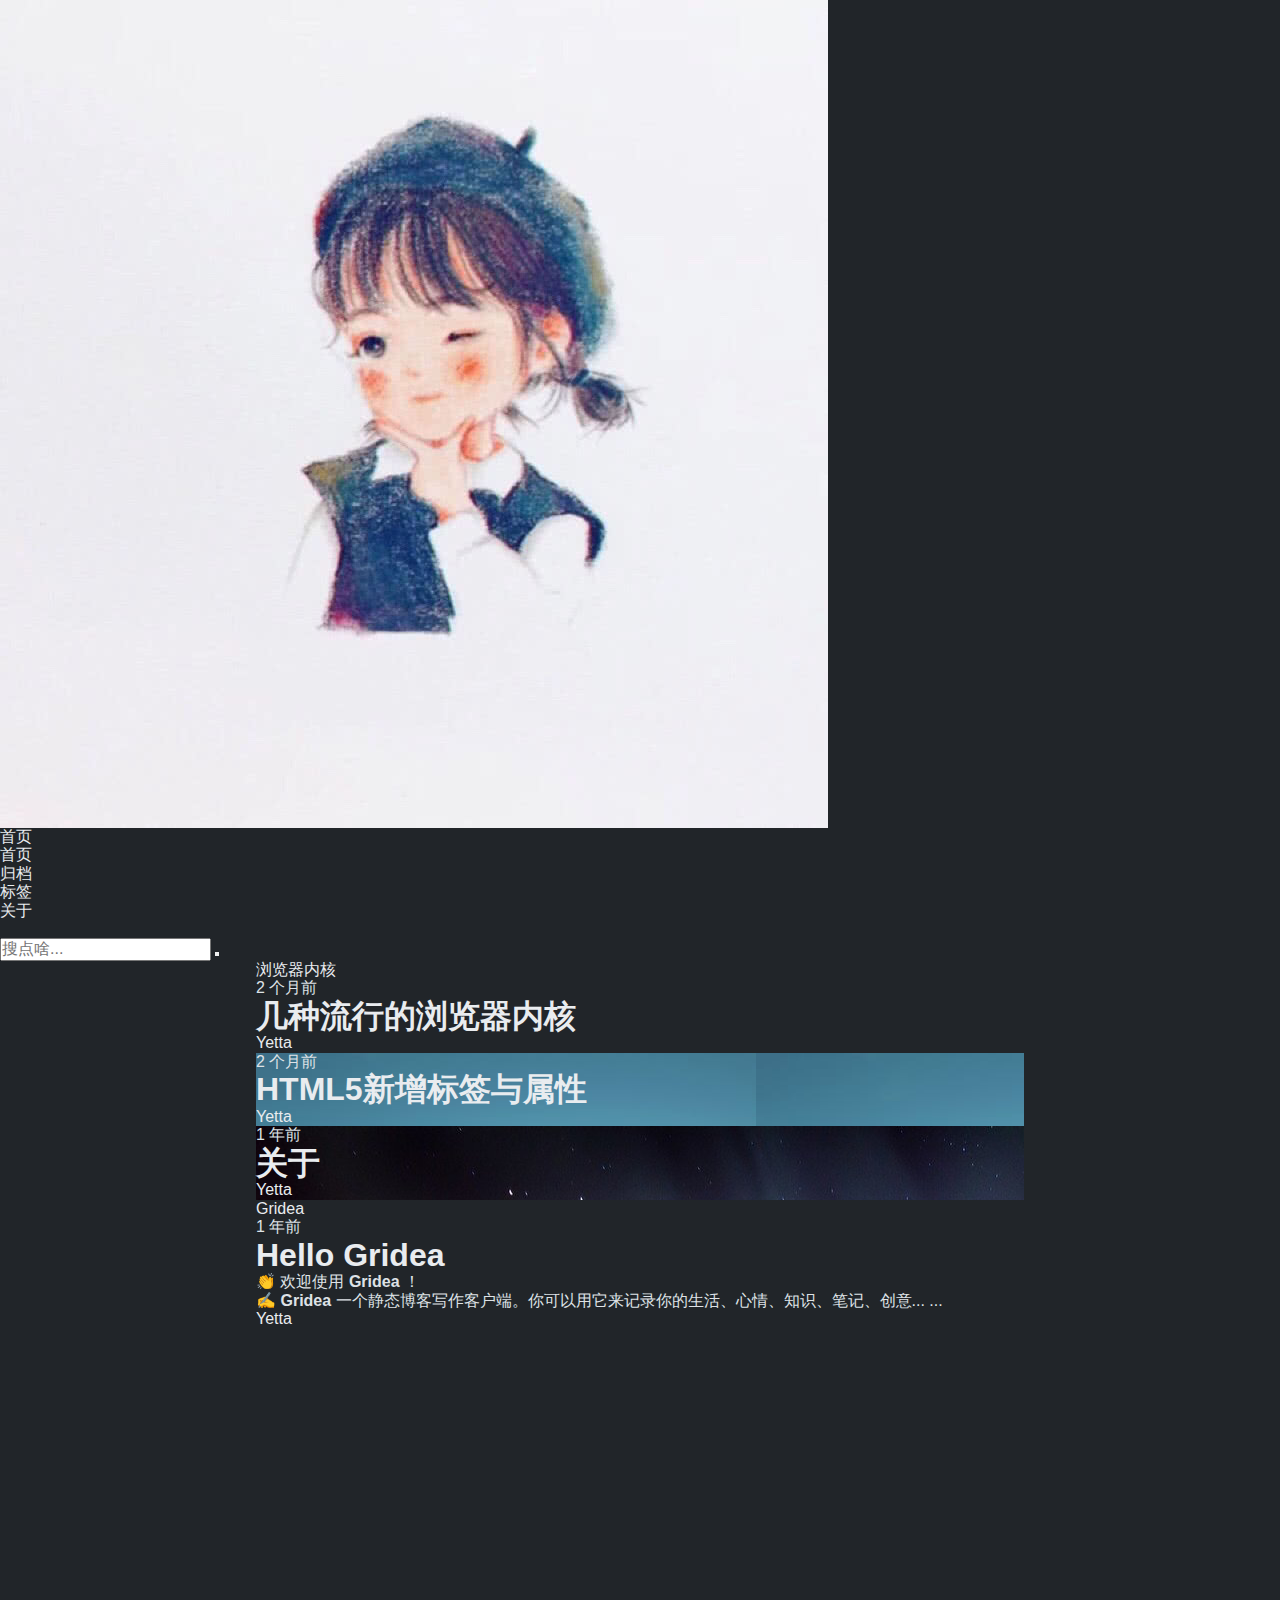
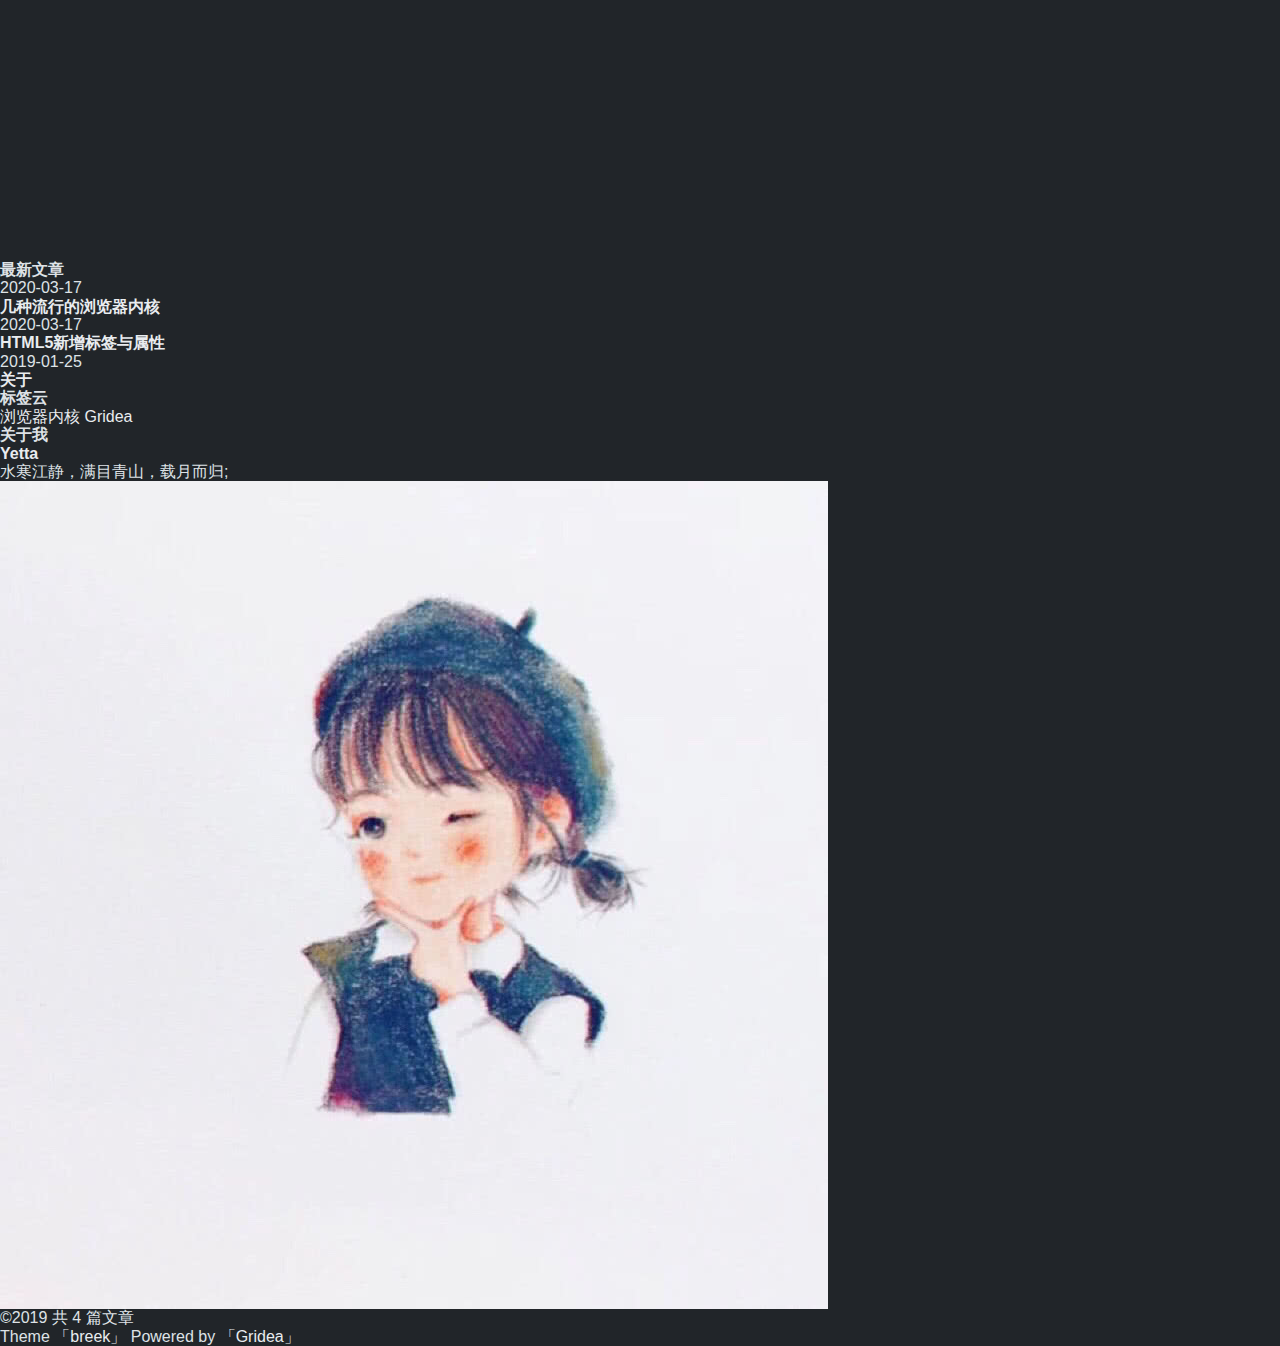
==== commit 68c86600: "update from gridea: 2020-05-26 19:22:46" ====
--- a/index.html
+++ b/index.html
@@ -1,234 +1,392 @@
-
 <html>
   <head>
-    
-<meta charset="utf-8" >
-
+    <meta charset="utf-8" />
+<meta name="viewport" content="width=device-width, initial-scale=1" />
 <title>Yetta</title>
-<meta name="description" content="温故而知新">
-
-<meta name="viewport" content="width=device-width, initial-scale=1, maximum-scale=1, user-scalable=no">
-<link rel="stylesheet" href="https://cdnjs.cloudflare.com/ajax/libs/animate.css/3.7.0/animate.min.css">
-
-<link rel="stylesheet" href="https://use.fontawesome.com/releases/v5.7.2/css/all.css" integrity="sha384-fnmOCqbTlWIlj8LyTjo7mOUStjsKC4pOpQbqyi7RrhN7udi9RwhKkMHpvLbHG9Sr" crossorigin="anonymous">
-<link rel="shortcut icon" href="https://yetta3370.github.io/webdesign.github.io/favicon.ico?v=1589716676275">
-<link rel="stylesheet" href="https://cdnjs.cloudflare.com/ajax/libs/KaTeX/0.10.0/katex.min.css">
+<meta name="description" content="水寒江静，满目青山，载月而归;" />
+<link rel="shortcut icon" href="https://yetta3370.github.io/webdesign.github.io/favicon.ico">
 <link rel="stylesheet" href="https://yetta3370.github.io/webdesign.github.io/styles/main.css">
 
-
-
-<script src="https://cdn.jsdelivr.net/npm/vue/dist/vue.js"></script>
-<script src="https://cdn.bootcss.com/highlight.js/9.12.0/highlight.min.js"></script>
-
-
-
+<script src="https://yetta3370.github.io/webdesign.github.io/media/js/jquery.min.js"></script>
+<script src="https://yetta3370.github.io/webdesign.github.io/media/js/masonry.pkgd.min.js"></script>
+<script src="https://yetta3370.github.io/webdesign.github.io/media/js/aos.js"></script>
+<script src="https://yetta3370.github.io/webdesign.github.io/media/js/pace.min.js"></script>
+<script src="https://yetta3370.github.io/webdesign.github.io/media/js/view-image.min.js"></script>
+<script src="https://yetta3370.github.io/webdesign.github.io/media/js/jquery.magnific-popup.min.js"></script>
+<script src="https://yetta3370.github.io/webdesign.github.io/media/js/functions.js"></script>
   </head>
   <body>
-    <div id="app" class="main">
-      <div class="site-header-container">
-  <div class="site-header">
-    <div class="left">
-      <a href="https://yetta3370.github.io/webdesign.github.io">
-        <img class="avatar" src="https://yetta3370.github.io/webdesign.github.io/images/avatar.png?v=1589716676275" alt="" width="32px" height="32px">
-      </a>
-      <a href="https://yetta3370.github.io/webdesign.github.io">
-        <h1 class="site-title">Yetta</h1>
-      </a>
+    <!-- start: #wrapper -->
+    <div class="wrapper">
+      
+            <header id="header" class="grid-container">
+        <!-- start: .menu-wrapper -->
+        <div class="menu-mobile"> 
+          <i class="fa fa-reorder"></i>
+        </div>
+        <div class="menu-wrapper">
+          <div class="">
+            <div class="logo">
+              <a href="https://yetta3370.github.io/webdesign.github.io"><img src="\media\images\custom-headerLogo.png" alt=""></a>
+            </div>
+            <!-- start: .main-nav -->
+
+            <nav class="main-nav grid-container grid-parent">
+              <ul id="menu-header" class="menu gradient-effect">
+                <li class="current-menu-item"><a href="https://yetta3370.github.io/webdesign.github.io" class="menu">首页</a></li>
+                
+                  <li class="" >
+                    <a href="https://yetta3370.github.io/webdesign.github.io/index" class="menu">
+                      首页
+                    </a>
+                  </li>
+                
+                  <li class="" >
+                    <a href="https://yetta3370.github.io/webdesign.github.io/archives" class="menu">
+                      归档
+                    </a>
+                  </li>
+                
+                  <li class="" >
+                    <a href="https://yetta3370.github.io/webdesign.github.io/tags" class="menu">
+                      标签
+                    </a>
+                  </li>
+                
+                  <li class="" >
+                    <a href="https://yetta3370.github.io/webdesign.github.io/post/about" class="menu">
+                      关于
+                    </a>
+                  </li>
+                
+                <li class="search-menu-item hide-on-mobile hide-on-tablet"><a href="#search-lightbox" class="lightbox mfp-inline"><i class="fa fa-search-line"></i></a></li>
+              </ul>
+            </nav>
+            <a href="#search-lightbox" class="lightbox epcl-search-button mfp-inline hide-on-tablet hide-on-desktop"><i class="fa fa-search-line"></i></a>
+            <!-- end: .main-nav -->
+            <div class="clear"></div>
+            <div class="border hide-on-tablet hide-on-mobile"></div>
+          </div>    
+          <div class="clear"></div>
+        </div>
+        <!-- end: .menu-wrapper -->
+        <div class="clear"></div>
+      </header>
+      <div class="hide-on-mobile hide-on-tablet hide-on-desktop">
+        <div id="search-lightbox" class="grid-container grid-small grid-parent mfp-hide">
+          <div class="search-wrapper section">
+            <form id="gridea-search-form" data-update="1590492107801" action="/search/index.html" class="search-form" _lpchecked="1">
+              <input type="text" name="q" id="s" value="" class="search-field" placeholder="搜点啥..." aria-label="搜点啥..." required="">
+              <button type="submit" class="submit" aria-label="Submit">
+                <i class="fa fa-search-line"></i>
+              </button>
+            </form>
+          </div>
+        </div>
+      </div>
+
+      <main id="home" class="main">
+        <div class="grid-container module-wrapper enable-masonry aos-init aos-animate" data-aos="fade-up">
+        <div class="row">
+          <div class="content-wrapper grid-posts content">
+                
+            <!-- start: .articles -->
+            
+              
+              
+              <div class="articles columns-3">
+                
+                <article class="bgstyle grid-33 tablet-grid-50 mobile-grid-100 np-mobile post type-post status-publish format-standard has-post-thumbnail hentry" style="">
+                  <div class="article-wrapper  cover" style="background-image: url('https://yetta3370.github.io/webdesign.github.io/post-images/ji-chong-liu-xing-de-liu-lan-qi-nei-he.jpg');">
+                  <header>
+                    
+                      <div class="tags absolute">
+                        <a href="https://yetta3370.github.io/webdesign.github.io/tag/cT3Oz83yb/" class="ctag ctag-0 ctag-cT3Oz83yb">浏览器内核</a>
+                      </div>
+                    
+                    <div class="meta">
+                      <time datetime="2020-03-17"><i class="fa fa-calendar"></i><span class="lately">2 个月前</span></time>
+                      <div class="clear"></div>
+                    </div>
+                    <h1 class="title main-title gradient-effect"><a href="https://yetta3370.github.io/webdesign.github.io/post/ji-chong-liu-xing-de-liu-lan-qi-nei-he/">几种流行的浏览器内核</a></h1>
+                  </header>
+                  <footer class="author-meta">
+                    <a href="" class="author" title="">
+                      <span class="author-image cover" style="background-image: url('https://yetta3370.github.io/webdesign.github.io/images/avatar.png');"></span>
+                      <span class="author-name">Yetta</span>
+                    </a>
+                    
+                    <a href="https://yetta3370.github.io/webdesign.github.io/post/ji-chong-liu-xing-de-liu-lan-qi-nei-he/#comments" class="comments meta-info alignright" title="">
+                      <span class="comment-count valine-comment-count" data-xid="/ji-chong-liu-xing-de-liu-lan-qi-nei-he/"> </span><i class="fa fa-comment"></i>
+                    </a>
+                    <div id="/ji-chong-liu-xing-de-liu-lan-qi-nei-he/" class="leancloud_visitors views-counter meta-info alignright" title=""><span class="leancloud-visitors-count" style="vertical-align: middle;"></span><i class="fa fa-leancloud"></i></div>
+                    
+                    <div class="clear"></div>
+                  </footer>
+                  <div class="overlay"></div>       
+                </div>
+              </article>
+                
+              
+              
+              
+              
+                
+                <article class="bgstyle grid-33 tablet-grid-50 mobile-grid-100 np-mobile post type-post status-publish format-standard has-post-thumbnail hentry" style="">
+                  <div class="article-wrapper  cover" style="background-image: url('https://yetta3370.github.io/webdesign.github.io/post-images/html5-xin-zeng-biao-qian.jpg');">
+                  <header>
+                    
+                    <div class="meta">
+                      <time datetime="2020-03-17"><i class="fa fa-calendar"></i><span class="lately">2 个月前</span></time>
+                      <div class="clear"></div>
+                    </div>
+                    <h1 class="title main-title gradient-effect"><a href="https://yetta3370.github.io/webdesign.github.io/post/html5-xin-zeng-biao-qian/">HTML5新增标签与属性</a></h1>
+                  </header>
+                  <footer class="author-meta">
+                    <a href="" class="author" title="">
+                      <span class="author-image cover" style="background-image: url('https://yetta3370.github.io/webdesign.github.io/images/avatar.png');"></span>
+                      <span class="author-name">Yetta</span>
+                    </a>
+                    
+                    <a href="https://yetta3370.github.io/webdesign.github.io/post/html5-xin-zeng-biao-qian/#comments" class="comments meta-info alignright" title="">
+                      <span class="comment-count valine-comment-count" data-xid="/html5-xin-zeng-biao-qian/"> </span><i class="fa fa-comment"></i>
+                    </a>
+                    <div id="/html5-xin-zeng-biao-qian/" class="leancloud_visitors views-counter meta-info alignright" title=""><span class="leancloud-visitors-count" style="vertical-align: middle;"></span><i class="fa fa-leancloud"></i></div>
+                    
+                    <div class="clear"></div>
+                  </footer>
+                  <div class="overlay"></div>       
+                </div>
+              </article>
+                
+              
+              
+              
+              
+                
+                <article class="bgstyle grid-33 tablet-grid-50 mobile-grid-100 np-mobile post type-post status-publish format-standard has-post-thumbnail hentry" style="">
+                  <div class="article-wrapper  cover" style="background-image: url('https://yetta3370.github.io/webdesign.github.io/post-images/about.jpg');">
+                  <header>
+                    
+                    <div class="meta">
+                      <time datetime="2019-01-25"><i class="fa fa-calendar"></i><span class="lately">1 年前</span></time>
+                      <div class="clear"></div>
+                    </div>
+                    <h1 class="title main-title gradient-effect"><a href="https://yetta3370.github.io/webdesign.github.io/post/about/">关于</a></h1>
+                  </header>
+                  <footer class="author-meta">
+                    <a href="" class="author" title="">
+                      <span class="author-image cover" style="background-image: url('https://yetta3370.github.io/webdesign.github.io/images/avatar.png');"></span>
+                      <span class="author-name">Yetta</span>
+                    </a>
+                    
+                    <a href="https://yetta3370.github.io/webdesign.github.io/post/about/#comments" class="comments meta-info alignright" title="">
+                      <span class="comment-count valine-comment-count" data-xid="/about/"> </span><i class="fa fa-comment"></i>
+                    </a>
+                    <div id="/about/" class="leancloud_visitors views-counter meta-info alignright" title=""><span class="leancloud-visitors-count" style="vertical-align: middle;"></span><i class="fa fa-leancloud"></i></div>
+                    
+                    <div class="clear"></div>
+                  </footer>
+                  <div class="overlay"></div>       
+                </div>
+              </article>
+                
+              
+              
+              
+              
+                
+              <article class="default grid-33 tablet-grid-50 mobile-grid-100 np-mobile post type-post status-publish format-standard has-post-thumbnail hentry">
+                <div class="article-wrapper">
+                  <header>
+                    <div class="post-format-image post-format-wrapper">
+                      <div class="featured-image">
+                        <a href="https://yetta3370.github.io/webdesign.github.io/post/hello-gridea/" class="thumb hover-effect">
+                          <span class="fullimage cover" role="img" aria-label="" style="background-image: url('https://yetta3370.github.io/webdesign.github.io/post-images/hello-gridea.jpg');"></span>
+                        </a>
+                        
+                        <div class="tags absolute">
+                          <a href="https://yetta3370.github.io/webdesign.github.io/tag/xIq6N0tEE/" class="ctag ctag-3 ctag-xIq6N0tEE">Gridea</a>
+                        </div>
+                        
+                      </div>
+                    </div>                    
+                    <div class="meta">
+                      <time datetime="2018-12-12"><i class="fa fa-calendar"></i><span class="lately">1 年前</span></time>
+                      <div class="clear"></div>
+                    </div>
+
+                    <h1 class="title main-title gradient-effect"><a href="https://yetta3370.github.io/webdesign.github.io/post/hello-gridea/">Hello Gridea</a></h1>
+                  </header>
+
+                  <div class="post-excerpt">
+                      <p>👏  欢迎使用 <strong>Gridea</strong> ！<br>
+✍️  <strong>Gridea</strong> 一个静态博客写作客户端。你可以用它来记录你的生活、心情、知识、笔记、创意... ...</p>
+
+                    <div class="clear"></div>
+                  </div>
+
+                  <footer class="author-meta">
+                    <a href="" class="author" title="">
+                      <span class="author-image cover" style="background-image: url('https://yetta3370.github.io/webdesign.github.io/images/avatar.png');"></span>
+                      <span class="author-name">Yetta</span>
+                    </a>
+                    
+                    <a href="https://yetta3370.github.io/webdesign.github.io/post/hello-gridea/#comments" class="comments meta-info alignright" title="">
+                      <span class="comment-count valine-comment-count" data-xid="/hello-gridea/"> </span><i class="fa fa-comment"></i>
+                    </a>
+                    <div id="/hello-gridea/" class="leancloud_visitors views-counter meta-info alignright" title=""><span class="leancloud-visitors-count" style="vertical-align: middle;"></span><i class="fa fa-leancloud"></i></div>
+                    
+                    <div class="clear"></div>
+                  </footer>
+                  <div class="border"></div>       
+                </div>
+              </article>
+                
+              
+              
+              <div class="clear"></div>
+              <div class="separator last hide-on-tablet hide-on-mobile"></div>
+            </div>
+            <!-- end: .articles -->
+            
+                        <div class="epcl-pagination section">
+              <div class="nav">
+                
+                
+              </div>
+            </div>
+
+            
+          </div>
+          </div>
+        </div>
+      </main>
+
+        <footer id="footer" class="grid-container">
+        <div class="widgets row gradient-effect">
+            <div class="default-sidebar border-effect">
+              <div class="grid-33 tablet-grid-50 mobile-grid-100">
+                <section id="tag_cloud-2" class="widget widget_epcl_posts_thumbs underline-effect">
+                  <h4 class="widget-title title white bordered">最新文章</h4>
+                  
+                  
+                  <article class="item post-0 post type-post status-publish format-standard has-post-thumbnail hentry">
+                    <a href="https://yetta3370.github.io/webdesign.github.io/post/ji-chong-liu-xing-de-liu-lan-qi-nei-he/" class="thumb hover-effect">
+                      <span class="fullimage cover" style="display:block;border-radius:50%;background-image: url('https://yetta3370.github.io/webdesign.github.io/post-images/ji-chong-liu-xing-de-liu-lan-qi-nei-he.jpg');"></span>
+                    </a>
+                    <div class="info gradient-effect">
+                      <time datetime="2020-03-17">2020-03-17</time>
+                      <h4 class="title usmall">
+                        <a href="https://yetta3370.github.io/webdesign.github.io/post/ji-chong-liu-xing-de-liu-lan-qi-nei-he/">几种流行的浏览器内核</a>
+                      </h4>
+                    </div>
+                    <div class="clear"></div>
+                  </article>
+                  
+                  
+                  
+                  <article class="item post-1 post type-post status-publish format-standard has-post-thumbnail hentry">
+                    <a href="https://yetta3370.github.io/webdesign.github.io/post/html5-xin-zeng-biao-qian/" class="thumb hover-effect">
+                      <span class="fullimage cover" style="display:block;border-radius:50%;background-image: url('https://yetta3370.github.io/webdesign.github.io/post-images/html5-xin-zeng-biao-qian.jpg');"></span>
+                    </a>
+                    <div class="info gradient-effect">
+                      <time datetime="2020-03-17">2020-03-17</time>
+                      <h4 class="title usmall">
+                        <a href="https://yetta3370.github.io/webdesign.github.io/post/html5-xin-zeng-biao-qian/">HTML5新增标签与属性</a>
+                      </h4>
+                    </div>
+                    <div class="clear"></div>
+                  </article>
+                  
+                  
+                  
+                  <article class="item post-2 post type-post status-publish format-standard has-post-thumbnail hentry">
+                    <a href="https://yetta3370.github.io/webdesign.github.io/post/about/" class="thumb hover-effect">
+                      <span class="fullimage cover" style="display:block;border-radius:50%;background-image: url('https://yetta3370.github.io/webdesign.github.io/post-images/about.jpg');"></span>
+                    </a>
+                    <div class="info gradient-effect">
+                      <time datetime="2019-01-25">2019-01-25</time>
+                      <h4 class="title usmall">
+                        <a href="https://yetta3370.github.io/webdesign.github.io/post/about/">关于</a>
+                      </h4>
+                    </div>
+                    <div class="clear"></div>
+                  </article>
+                  
+                  
+                  
+                  
+                  <div class="clear"></div>
+                </section>
+              </div>
+
+              <div class="grid-33 tablet-grid-50 mobile-grid-100">
+                <section id="tag_cloud-2" class="widget widget_tag_cloud underline-effect">
+                  <h4 class="widget-title title white bordered">标签云</h4>
+                  <div class="tagcloud">
+                    
+                      <a href="https://yetta3370.github.io/webdesign.github.io/tag/cT3Oz83yb/" class="ctag ctag-0 ctag-cT3Oz83yb" aria-label="">浏览器内核</a>
+                    
+                      <a href="https://yetta3370.github.io/webdesign.github.io/tag/xIq6N0tEE/" class="ctag ctag-1 ctag-xIq6N0tEE" aria-label="">Gridea</a>
+                    
+                  </div>
+                  <div class="clear"></div>
+                </section>
+              </div>
+
+              <div class="grid-33 tablet-grid-50 mobile-grid-100">
+                <section id="epcl_about-2" class="widget widget_epcl_about underline-effect">
+                  <h4 class="widget-title title white bordered">关于我</h4>
+                  <div class="avatar">
+                    <a href="" class="translate-effect thumb"><span class="fullimage cover" style="background-image: url(https://yetta3370.github.io/webdesign.github.io/images/avatar.png);"></span></a>
+                  </div>
+                  <div class="info">
+                    <h4 class="title small author-name gradient-effect no-margin"><a href="">Yetta</a></h4>
+                    <p class="founder">水寒江静，满目青山，载月而归;</p>
+                    <div class="social">
+                      
+                          
+                            <a href="https://yetta3370.github.io/" class="translate-effect" target="_blank"><i class="fa fa-github"></i></a>
+                        
+                      
+                        
+                      
+                        
+                      
+                        
+                      
+                        
+                      
+                    </div> 
+                  </div>
+                  <div class="clear"></div>
+                  </section>
+              </div>
+
+            </div>
+            <div class="clear"></div>
+        </div>
+
+        <div class="logo">
+          <a href="https://yetta3370.github.io/webdesign.github.io"><img src="\media\images\custom-footerLogo.png" alt=""></a>
+        </div>
+        <p class="published border-effect">
+          ©2019 共 4 篇文章
+          <br/>
+          Theme <a href="https://gridea.dev/" target="_blank">「breek」</a> Powered by <a href="https://gridea.dev/" target="_blank">「Gridea」</a>
+        </p>
+        
+        <a href="javascript:void(0)" id="back-to-top" class="epcl-button dark" style="display:none">
+          <i class="fa fa-arrow"></i>
+        </a>
+    </footer>
+    
+    <div class="clear"></div>
+
+        
+
     </div>
-    <div class="right">
-      <transition name="fade">
-        <i class="icon" :class="{ 'icon-close-outline': menuVisible, 'icon-menu-outline': !menuVisible }" @click="menuVisible = !menuVisible"></i>
-      </transition>
-    </div>
-  </div>
-</div>
-
-<transition name="fade">
-  <div class="menu-container" style="display: none;" v-show="menuVisible">
-    <div class="menu-list">
-      
-        
-          <a href="https://yetta3370.github.io/webdesign.github.io/index" class="menu purple-link">
-            首页
-          </a>
-        
-      
-        
-          <a href="https://yetta3370.github.io/webdesign.github.io/archives" class="menu purple-link">
-            归档
-          </a>
-        
-      
-        
-          <a href="https://yetta3370.github.io/webdesign.github.io/tags" class="menu purple-link">
-            标签
-          </a>
-        
-      
-        
-          <a href="https://yetta3370.github.io/webdesign.github.io/post/about" class="menu purple-link">
-            关于
-          </a>
-        
-      
-    </div>
-  </div>
-</transition>
-
-
-      <div class="content-container">
-        
-        
-<section class="post-item">
-    <div class="content">
-      <a href="https://yetta3370.github.io/webdesign.github.io/post/ji-chong-liu-xing-de-liu-lan-qi-nei-he/">
-        <h2 class="post-title">几种流行的浏览器内核</h2>
-      </a>
-      <div class="post-abstract">
-        
-      </div>
-      <div class="post-info">
-        <span><i class="icon icon-calendar-outline"></i> 2020-03-17</span>
-        
-          <span>
-            <i class="icon icon-pricetags-outline"></i>
-            
-              <a href="https://yetta3370.github.io/webdesign.github.io/tag/cT3Oz83yb/">
-                浏览器内核
-                
-              </a>
-            
-          </span>
-        
-      </div>
-    </div>
-    
-      <a href="https://yetta3370.github.io/webdesign.github.io/post/ji-chong-liu-xing-de-liu-lan-qi-nei-he/">
-        <div class="feature-container" style="background-image: url('https://yetta3370.github.io/webdesign.github.io/post-images/ji-chong-liu-xing-de-liu-lan-qi-nei-he.jpg')">
-        </div>
-      </a>
-    
-  </section>
-
-<section class="post-item">
-    <div class="content">
-      <a href="https://yetta3370.github.io/webdesign.github.io/post/html5-xin-zeng-biao-qian/">
-        <h2 class="post-title">HTML5新增标签与属性</h2>
-      </a>
-      <div class="post-abstract">
-        
-      </div>
-      <div class="post-info">
-        <span><i class="icon icon-calendar-outline"></i> 2020-03-17</span>
-        
-      </div>
-    </div>
-    
-      <a href="https://yetta3370.github.io/webdesign.github.io/post/html5-xin-zeng-biao-qian/">
-        <div class="feature-container" style="background-image: url('https://yetta3370.github.io/webdesign.github.io/post-images/html5-xin-zeng-biao-qian.jpg')">
-        </div>
-      </a>
-    
-  </section>
-
-<section class="post-item">
-    <div class="content">
-      <a href="https://yetta3370.github.io/webdesign.github.io/post/about/">
-        <h2 class="post-title">关于</h2>
-      </a>
-      <div class="post-abstract">
-        
-      </div>
-      <div class="post-info">
-        <span><i class="icon icon-calendar-outline"></i> 2019-01-25</span>
-        
-      </div>
-    </div>
-    
-      <a href="https://yetta3370.github.io/webdesign.github.io/post/about/">
-        <div class="feature-container" style="background-image: url('https://yetta3370.github.io/webdesign.github.io/post-images/about.jpg')">
-        </div>
-      </a>
-    
-  </section>
-
-<section class="post-item">
-    <div class="content">
-      <a href="https://yetta3370.github.io/webdesign.github.io/post/hello-gridea/">
-        <h2 class="post-title">Hello Gridea</h2>
-      </a>
-      <div class="post-abstract">
-        <p>👏  欢迎使用 <strong>Gridea</strong> ！<br>
-✍️  <strong>Gridea</strong> 一个静态博客写作客户端。你可以用它来记录你的生活、心情、知识、笔记、创意... ...</p>
-
-      </div>
-      <div class="post-info">
-        <span><i class="icon icon-calendar-outline"></i> 2018-12-12</span>
-        
-          <span>
-            <i class="icon icon-pricetags-outline"></i>
-            
-              <a href="https://yetta3370.github.io/webdesign.github.io/tag/xIq6N0tEE/">
-                Gridea
-                
-              </a>
-            
-          </span>
-        
-      </div>
-    </div>
-    
-      <a href="https://yetta3370.github.io/webdesign.github.io/post/hello-gridea/">
-        <div class="feature-container" style="background-image: url('https://yetta3370.github.io/webdesign.github.io/post-images/hello-gridea.jpg')">
-        </div>
-      </a>
-    
-  </section>
-
-
-<div class="pagination-container">
-  
-  
-</div>
-
-
-      </div>
-
-      <div class="site-footer">
-  <div class="slogan">温故而知新</div>
-  <div class="social-container">
-    
-      
-    
-      
-    
-      
-    
-      
-    
-      
-    
-  </div>
-  Powered by <a href="https://github.com/getgridea/gridea" target="_blank">Gridea</a> | <a class="rss" href="https://yetta3370.github.io/webdesign.github.io/atom.xml" target="_blank">RSS</a>
-</div>
-
-
-    </div>
-    <script type="application/javascript">
-
-hljs.initHighlightingOnLoad()
-
-var app = new Vue({
-  el: '#app',
-  data: {
-    menuVisible: false,
-  },
-})
-
-</script>
-
-
-
-
+    <!-- end: #wrapper -->
   </body>
 </html>
